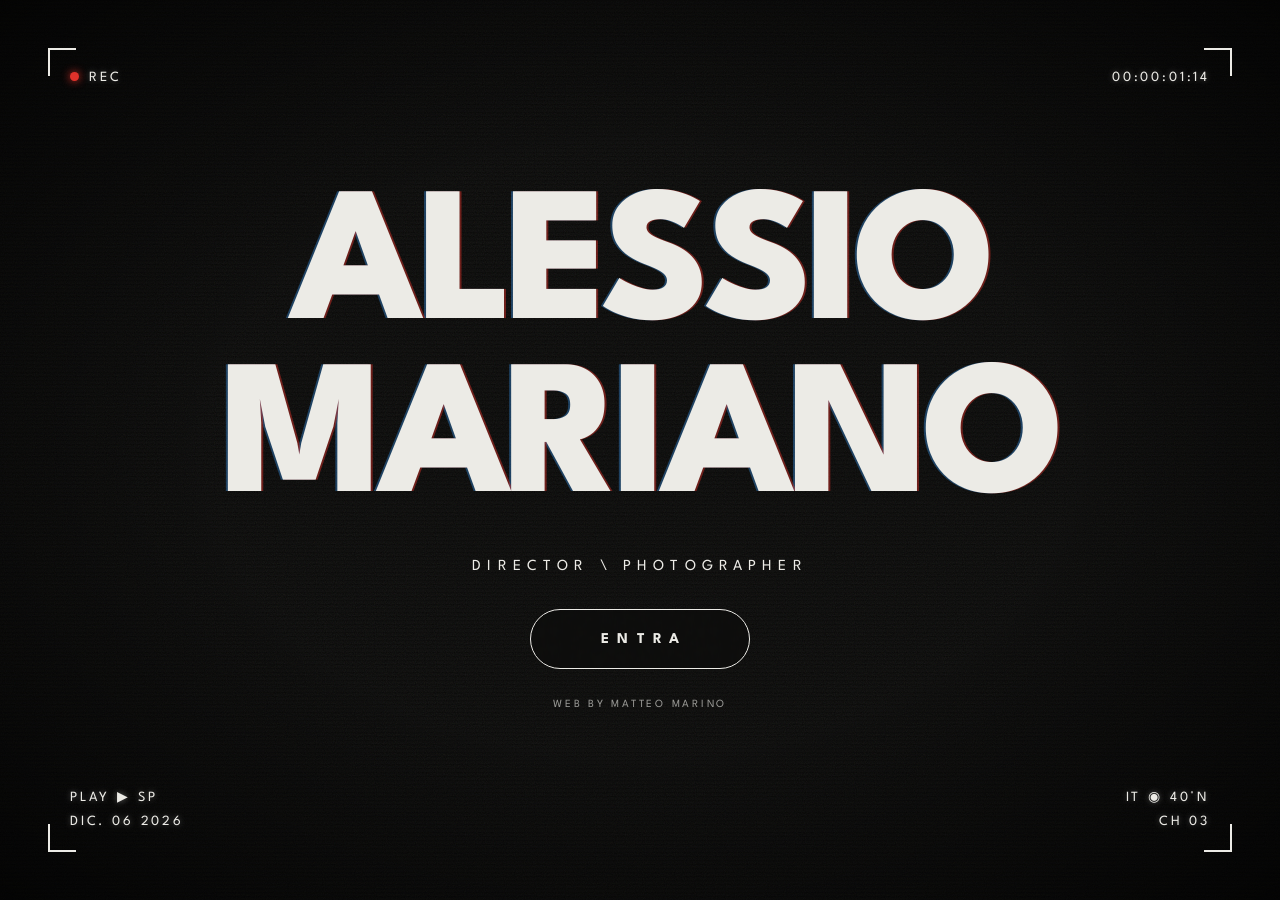
==== index.html @ 305c88b7 "Initial commit" ====
<!DOCTYPE html>
<html lang="it">
<head>
  <meta charset="UTF-8">
  <meta name="viewport" content="width=device-width, initial-scale=1.0">
  <title>Alessio Mariano — Director / Photographer</title>
  <meta name="description" content="Alessio Mariano — Director e Photographer. Portfolio 2026.">
  <link rel="preconnect" href="https://fonts.googleapis.com">
  <link rel="preconnect" href="https://fonts.gstatic.com" crossorigin>
  <link href="https://fonts.googleapis.com/css2?family=League+Spartan:wght@300;400;600;700;800&display=swap" rel="stylesheet">
  <link rel="stylesheet" href="style.css">
</head>
<body class="intro">

  <!-- Video di sfondo -->
  <div class="intro-bg">
    <video autoplay muted loop playsinline preload="auto">
      <source src="progetti/video/intro.mp4" type="video/mp4">
      <source src="https://res.cloudinary.com/o40vc5qd/video/upload/q_auto/f_auto/br_1800k/w_720/fantasma03.mov">
    </video>
  </div>

  <!-- Effetti VHS -->
  <div class="vhs-scanlines"></div>
  <div class="vhs-noise"></div>
  <div class="vhs-vignette"></div>

  <!-- HUD angoli -->
  <div class="hud hud-tl"><span class="rec-dot"></span>REC</div>
  <div class="hud hud-tr" id="timecode">00:00:00:00</div>
  <div class="hud hud-bl">PLAY ▶ SP<br><span id="vhs-date">—</span></div>
  <div class="hud hud-br">IT ◉ 40°N<br>CH 03</div>

  <main class="intro-content">
    <h1 class="intro-title">
      <span>ALESSIO</span>
      <span>MARIANO</span>
    </h1>

    <p class="intro-sub">Director \ Photographer</p>

    <a href="home.html" class="btn-enter" id="enter">Entra</a>

    <footer class="intro-footer">
      <p>Web by Matteo Marino</p>
    </footer>
  </main>

  <div class="transition" id="transition"></div>

  <script src="script.js"></script>
</body>
</html>
---- style.css ----
/* =========================================================
   ALESSIO MARIANO — style.css
   ========================================================= */

:root {
  --bg: #0b0b0a;
  --fg: #ecebe6;
  --muted: rgba(236, 235, 230, 0.62);
  --line: rgba(236, 235, 230, 0.18);
  --accent: #e0322b;
  --font-display: "League Spartan", Arial, sans-serif;
  --font-mono: "League Spartan", Arial, sans-serif;
  --gutter: clamp(16px, 4vw, 48px);
}

*,
*::before,
*::after { box-sizing: border-box; margin: 0; padding: 0; }

html { scroll-behavior: smooth; }

body {
  font-variant-numeric: tabular-nums;
  background: var(--bg);
  color: var(--fg);
  font-family: var(--font-mono);
  -webkit-font-smoothing: antialiased;
}

a { color: inherit; text-decoration: none; }
img, video { display: block; max-width: 100%; }

/* ---------- Effetti VHS (condivisi) ---------- */
.vhs-scanlines,
.vhs-noise,
.vhs-vignette {
  position: fixed;
  inset: 0;
  pointer-events: none;
  z-index: 5;
}

.vhs-scanlines {
  background: repeating-linear-gradient(
    to bottom,
    rgba(0, 0, 0, 0.35) 0,
    rgba(0, 0, 0, 0.35) 1px,
    transparent 2px,
    transparent 4px
  );
  mix-blend-mode: multiply;
}
.vhs-scanlines--soft { opacity: 0.35; }

.vhs-noise {
  opacity: 0.08;
  background-image: url("data:image/svg+xml,%3Csvg xmlns='http://www.w3.org/2000/svg' width='160' height='160'%3E%3Cfilter id='n'%3E%3CfeTurbulence type='fractalNoise' baseFrequency='0.9' numOctaves='2' stitchTiles='stitch'/%3E%3C/filter%3E%3Crect width='100%25' height='100%25' filter='url(%23n)'/%3E%3C/svg%3E");
  animation: noise 0.4s steps(3) infinite;
}

.vhs-vignette {
  background: radial-gradient(ellipse at center, transparent 45%, rgba(0, 0, 0, 0.75) 100%);
}

@keyframes noise {
  0%   { transform: translate(0, 0); }
  33%  { transform: translate(-3%, 2%); }
  66%  { transform: translate(2%, -3%); }
  100% { transform: translate(0, 0); }
}

.intro-kicker {
  font-size: clamp(10px, 1vw, 13px);
  letter-spacing: 0.5em;
  text-transform: uppercase;
  color: var(--muted);
}

/* =========================================================
   INDEX / INTRO
   ========================================================= */
body.intro {
  height: 100vh;
  height: 100svh;
  overflow: hidden;
}

.intro-bg {
  position: fixed;
  inset: -4%;
  z-index: 0;
  overflow: hidden;
}
.intro-bg video {
  width: 100%;
  height: 100%;
  object-fit: cover;
  filter: blur(6px) saturate(1.5) contrast(1.15) brightness(0.6);
  transform: scale(1.05);
  animation: vhs-jitter 6s infinite;
}

@keyframes vhs-jitter {
  0%, 92%, 100% { transform: scale(1.05) translate(0, 0); }
  93% { transform: scale(1.05) translate(-6px, 2px); filter: blur(6px) saturate(2) hue-rotate(20deg) brightness(0.7); }
  95% { transform: scale(1.05) translate(5px, -1px); }
  97% { transform: scale(1.05) translate(-2px, 0); }
}

/* HUD angoli */
.hud {
  position: fixed;
  z-index: 10;
  font-size: clamp(11px, 1.1vw, 15px);
  letter-spacing: 0.2em;
  line-height: 1.7;
  text-transform: uppercase;
  padding: 18px 22px;
  text-shadow: 0 0 6px rgba(255, 255, 255, 0.35);
}
.hud::before {
  content: "";
  position: absolute;
  width: 28px;
  height: 28px;
  border-color: var(--fg);
  border-style: solid;
  border-width: 0;
}
.hud-tl { top: var(--gutter); left: var(--gutter); }
.hud-tl::before { top: 0; left: 0; border-top-width: 2px; border-left-width: 2px; }
.hud-tr { top: var(--gutter); right: var(--gutter); text-align: right; }
.hud-tr::before { top: 0; right: 0; border-top-width: 2px; border-right-width: 2px; }
.hud-bl { bottom: var(--gutter); left: var(--gutter); }
.hud-bl::before { bottom: 0; left: 0; border-bottom-width: 2px; border-left-width: 2px; }
.hud-br { bottom: var(--gutter); right: var(--gutter); text-align: right; }
.hud-br::before { bottom: 0; right: 0; border-bottom-width: 2px; border-right-width: 2px; }

.rec-dot {
  display: inline-block;
  width: 9px; height: 9px;
  margin-right: 10px;
  border-radius: 50%;
  background: var(--accent);
  box-shadow: 0 0 8px var(--accent);
  animation: blink 1.2s steps(1) infinite;
}
@keyframes blink { 50% { opacity: 0; } }

/* Contenuto centrale */
.intro-content {
  position: relative;
  z-index: 8;
  height: 100%;
  display: flex;
  flex-direction: column;
  align-items: center;
  justify-content: center;
  text-align: center;
  padding: 80px var(--gutter);
  gap: clamp(18px, 3vh, 34px);
}

.intro-title {
  font-family: var(--font-display);
  font-weight: 800;
  text-transform: uppercase;
  line-height: 0.9;
  font-size: clamp(64px, 15vw, 230px);
  letter-spacing: -0.04em;
  color: var(--fg);
  text-shadow: 2px 0 rgba(224, 50, 43, 0.45), -2px 0 rgba(60, 160, 255, 0.35);
}
.intro-title span { display: block; }

/* Glitch sul titolo (attivato da script.js) */
.intro-title.is-glitching span {
  animation: title-shake 0.25s steps(2) 2;
}
@keyframes title-shake {
  0%   { transform: translate(0, 0); clip-path: inset(0 0 0 0); }
  25%  { transform: translate(-6px, 1px); clip-path: inset(0 0 45% 0); }
  50%  { transform: translate(5px, -1px); clip-path: inset(40% 0 0 0); }
  75%  { transform: translate(-2px, 0); }
  100% { transform: translate(0, 0); clip-path: inset(0 0 0 0); }
}

.intro-sub {
  font-size: clamp(11px, 1.2vw, 16px);
  letter-spacing: 0.4em;
  text-transform: uppercase;
}
.accent { color: var(--accent); }

.btn-enter {
  display: inline-flex;
  align-items: center;
  justify-content: center;
  min-width: 220px;
  padding: 22px 48px;
  margin-top: 1vh;
  border: 1.5px solid var(--fg);
  border-radius: 999px;
  font-size: 15px;
  font-weight: 700;
  letter-spacing: 0.55em;
  text-indent: 0.55em;
  text-transform: uppercase;
  background: rgba(0, 0, 0, 0.15);
  backdrop-filter: blur(2px);
  transition: background 0.3s ease, color 0.3s ease, transform 0.3s ease;
}
.btn-enter:hover {
  background: var(--fg);
  color: var(--bg);
  transform: scale(1.04);
}

.intro-footer {
  font-size: 11px;
  letter-spacing: 0.25em;
  text-transform: uppercase;
  color: var(--muted);
  line-height: 1.6;
}
.intro-footer a:hover { color: var(--fg); }

/* Transizione di uscita */
.transition {
  position: fixed;
  inset: 0;
  z-index: 100;
  pointer-events: none;
  background: #000;
  opacity: 0;
}
.transition.is-active {
  animation: tv-off 0.7s ease-in forwards;
}
@keyframes tv-off {
  0%   { opacity: 0; background: #fff; }
  15%  { opacity: 0.9; background: #fff; clip-path: inset(48% 0 48% 0); }
  45%  { opacity: 1; background: #fff; clip-path: inset(49.6% 20% 49.6% 20%); }
  70%  { opacity: 1; background: #000; clip-path: inset(0 0 0 0); }
  100% { opacity: 1; background: #000; }
}

/* =========================================================
   HOME — layout pulito, sfondo bianco
   ========================================================= */
body.home {
  --bg: #ffffff;
  --fg: #000000;
  --muted: rgba(0, 0, 0, 0.5);
  --line: rgba(0, 0, 0, 0.1);
  background: var(--bg);
  color: var(--fg);
  animation: fade-in 0.6s ease both;
}
@keyframes fade-in { from { opacity: 0; } to { opacity: 1; } }

.site-header {
  position: fixed;
  top: 0; left: 0; right: 0;
  z-index: 20;
  display: flex;
  align-items: center;
  justify-content: space-between;
  gap: 24px;
  padding: 22px var(--gutter);
  color: #fff;
  background: transparent;
  transition: background 0.35s ease, color 0.35s ease;
}
/* Sopra l'hero l'header è trasparente; dopo diventa bianco */
.site-header.is-solid {
  color: var(--fg);
  background: rgba(255, 255, 255, 0.92);
  backdrop-filter: blur(10px);
}
.site-header:not(.is-solid) .brand-sub { color: rgba(255, 255, 255, 0.8); }
.brand { display: flex; flex-direction: column; gap: 4px; }
.logo {
  font-family: var(--font-display);
  font-weight: 800;
  font-size: clamp(22px, 2.4vw, 32px);
  letter-spacing: -1.5px;
  line-height: 1;
}
.brand-sub { font-size: 13px; color: var(--muted); }

.site-nav {
  display: flex;
  align-items: center;
  gap: 28px;
  font-size: 14px;
  font-weight: 600;
  text-transform: uppercase;
}
.site-nav a { transition: opacity 0.2s; }
.site-nav a:hover { opacity: 0.5; }
.site-nav .ig { display: flex; }

.hero {
  position: relative;
  height: 100vh;
  height: 100svh;
  overflow: hidden;
  background: #000;
}
.hero video {
  width: 100%;
  height: 100%;
  object-fit: cover;
}
/* leggera sfumatura in alto per leggere l'header */
.hero::after {
  content: "";
  position: absolute;
  inset: 0 0 auto 0;
  height: 160px;
  background: linear-gradient(to bottom, rgba(0, 0, 0, 0.45), transparent);
  pointer-events: none;
}
.hero-scroll {
  position: absolute;
  left: 50%;
  bottom: 28px;
  z-index: 1;
  transform: translateX(-50%);
  color: #fff;
  font-size: 13px;
  font-weight: 600;
  text-transform: uppercase;
  animation: bob 2s ease-in-out infinite;
}
@keyframes bob { 50% { transform: translate(-50%, 6px); } }

.section {
  padding: clamp(56px, 9vh, 110px) var(--gutter) 0;
  scroll-margin-top: 50px;
}
.section-title {
  margin-bottom: 22px;
  font-family: var(--font-display);
  font-weight: 800;
  font-size: clamp(18px, 1.8vw, 24px);
  letter-spacing: -0.5px;
  text-transform: uppercase;
}

.grid {
  display: grid;
  gap: clamp(20px, 2.4vw, 36px) clamp(14px, 1.6vw, 24px);
}
.grid-2 { grid-template-columns: repeat(2, 1fr); }

.card {
  display: block;
  width: 100%;
  padding: 0;
  border: 0;
  background: none;
  color: inherit;
  font: inherit;
  text-align: left;
  cursor: pointer;
}
.card-media {
  overflow: hidden;
  aspect-ratio: 16 / 10;
  background: #f2f2f2;
}
.card-media img,
.card-media video {
  width: 100%;
  height: 100%;
  object-fit: cover;
  transition: transform 0.6s ease;
}
.card:hover .card-media img,
.card:hover .card-media video { transform: scale(1.03); }
.card-title {
  display: block;
  margin-top: 12px;
  font-size: 15px;
  font-weight: 600;
  text-transform: uppercase;
}

.contact { padding-bottom: clamp(56px, 9vh, 110px); }
.contact-name {
  font-size: 17px;
  font-weight: 600;
  margin-bottom: 6px;
}
.contact-mail {
  font-size: 15px;
  border-bottom: 1px solid currentColor;
  transition: opacity 0.2s;
}
.contact-mail:hover { opacity: 0.5; }

.site-footer {
  display: flex;
  flex-wrap: wrap;
  justify-content: space-between;
  gap: 10px;
  padding: 22px var(--gutter);
  border-top: 1px solid var(--line);
  font-size: 12px;
  color: var(--muted);
}
.site-footer a:hover { color: var(--fg); }

/* Lightbox */
.lightbox {
  position: fixed;
  inset: 0;
  z-index: 50;
  display: flex;
  flex-direction: column;
  align-items: center;
  justify-content: center;
  gap: 16px;
  padding: 70px clamp(56px, 8vw, 120px) 40px;
  background: #fff;
  color: #000;
  opacity: 0;
  visibility: hidden;
  transition: opacity 0.3s ease, visibility 0.3s;
}
.lightbox.is-open { opacity: 1; visibility: visible; }
.lightbox-media {
  width: 100%;
  max-width: 1200px;
  display: flex;
  justify-content: center;
}
.lightbox-media video,
.lightbox-media img {
  max-width: 100%;
  max-height: 78vh;
  object-fit: contain;
}
.lightbox-caption {
  font-size: 14px;
  font-weight: 600;
  text-transform: uppercase;
}
.lightbox button {
  background: none;
  border: 0;
  color: inherit;
  font-family: var(--font-display);
  cursor: pointer;
}
.lightbox-close {
  position: absolute;
  top: 24px; right: var(--gutter);
  font-size: 14px;
  font-weight: 600;
  text-transform: uppercase;
}
.lightbox-nav {
  position: absolute;
  top: 50%;
  transform: translateY(-50%);
  padding: 12px;
  font-size: 28px;
}
.lightbox-nav.prev { left: 10px; }
.lightbox-nav.next { right: 10px; }
.lightbox-nav[hidden] { display: none; }
.lightbox button:hover { opacity: 0.5; }

/* =========================================================
   RESPONSIVE
   ========================================================= */
@media (max-width: 760px) {
  .hud { padding: 12px 14px; letter-spacing: 0.15em; }
  .hud::before { width: 18px; height: 18px; }
  .intro-sub { letter-spacing: 0.25em; line-height: 1.8; }
  .btn-enter { min-width: 180px; padding: 18px 36px; }

  .site-header { align-items: flex-start; }
  .site-nav { gap: 14px; font-size: 12px; }
  .site-nav a:not(.ig) { display: none; }
  .grid-2 { grid-template-columns: 1fr; }
  .lightbox { padding: 70px 16px 40px; }
  .lightbox-nav { top: auto; bottom: 16px; transform: none; }
}

@media (prefers-reduced-motion: reduce) {
  *, *::before, *::after { animation: none !important; transition: none !important; }
}
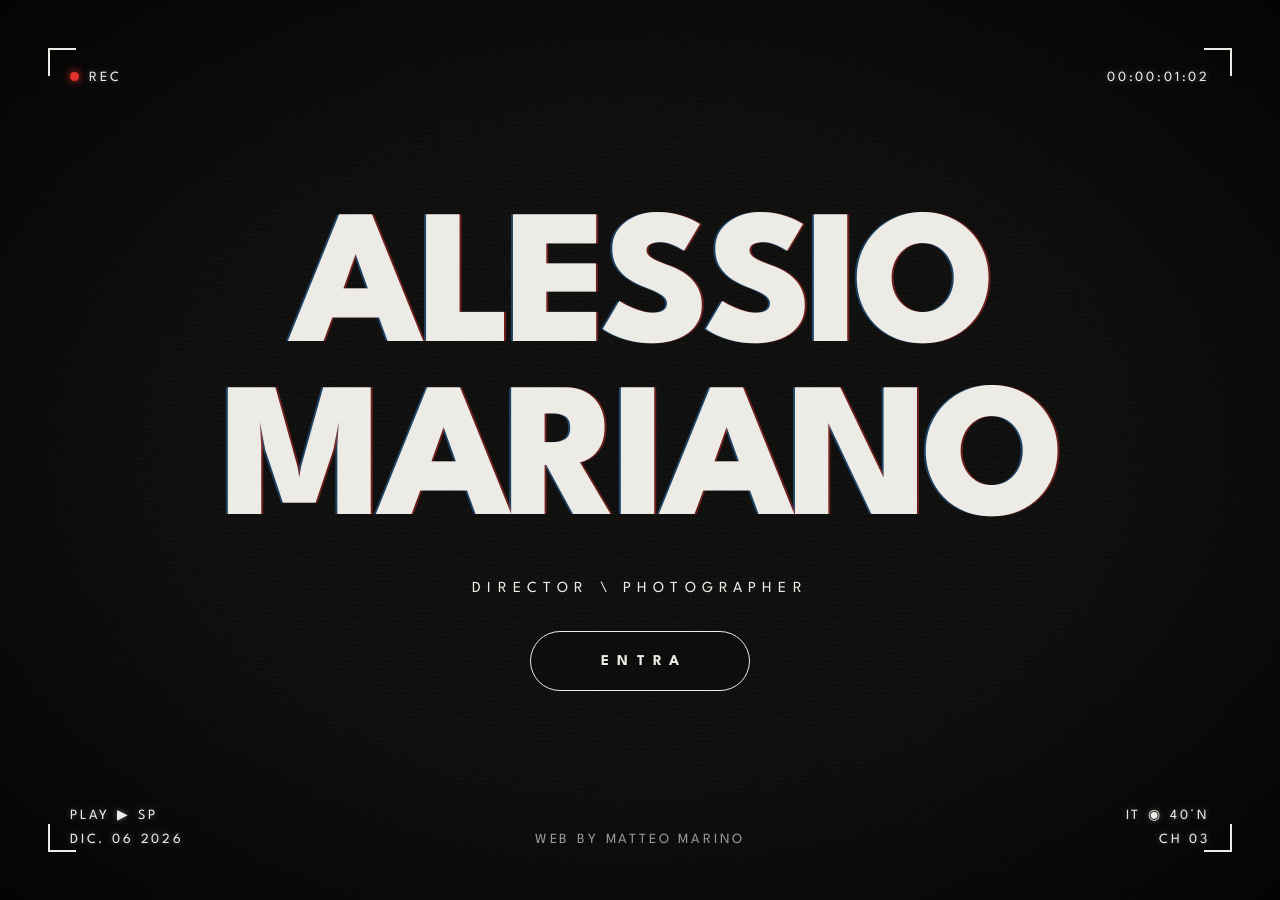
==== commit 39211d84: "1.0.1" ====
--- a/index.html
+++ b/index.html
@@ -42,7 +42,7 @@
     <a href="home.html" class="btn-enter" id="enter">Entra</a>
 
     <footer class="intro-footer">
-      <p>Web by Matteo Marino</p>
+      <p>Web by <a href="https://www.instagram.com/_matteomarino" target="_blank" rel="noopener" class="credit">Matteo Marino</a></p>
     </footer>
   </main>
 
--- a/style.css
+++ b/style.css
@@ -131,9 +131,9 @@
 .hud-tl::before { top: 0; left: 0; border-top-width: 2px; border-left-width: 2px; }
 .hud-tr { top: var(--gutter); right: var(--gutter); text-align: right; }
 .hud-tr::before { top: 0; right: 0; border-top-width: 2px; border-right-width: 2px; }
-.hud-bl { bottom: var(--gutter); left: var(--gutter); }
+.hud-bl { bottom: var(--gutter); left: var(--gutter); padding-bottom: 0; }
 .hud-bl::before { bottom: 0; left: 0; border-bottom-width: 2px; border-left-width: 2px; }
-.hud-br { bottom: var(--gutter); right: var(--gutter); text-align: right; }
+.hud-br { bottom: var(--gutter); right: var(--gutter); text-align: right; padding-bottom: 0; }
 .hud-br::before { bottom: 0; right: 0; border-bottom-width: 2px; border-right-width: 2px; }
 
 .rec-dot {
@@ -217,11 +217,18 @@
 }
 
 .intro-footer {
-  font-size: 11px;
-  letter-spacing: 0.25em;
+  position: fixed;
+  left: 50%;
+  /* stessa riga degli angoli in basso e delle scritte NOV. / CH 03 */
+  bottom: var(--gutter);
+  z-index: 10;
+  transform: translateX(-50%);
+  white-space: nowrap;
+  font-size: clamp(11px, 1.1vw, 15px);
+  letter-spacing: 0.2em;
   text-transform: uppercase;
   color: var(--muted);
-  line-height: 1.6;
+  line-height: 1.7;
 }
 .intro-footer a:hover { color: var(--fg); }
 
@@ -482,6 +489,9 @@
   .hud::before { width: 18px; height: 18px; }
   .intro-sub { letter-spacing: 0.25em; line-height: 1.8; }
   .btn-enter { min-width: 180px; padding: 18px 36px; }
+  /* su mobile alzo gli angoli in basso per lasciare il credit sul bordo */
+  .hud-bl, .hud-br { bottom: calc(var(--gutter) + 22px); }
+  .intro-footer { bottom: 14px; }
 
   .site-header { align-items: flex-start; }
   .site-nav { gap: 14px; font-size: 12px; }
